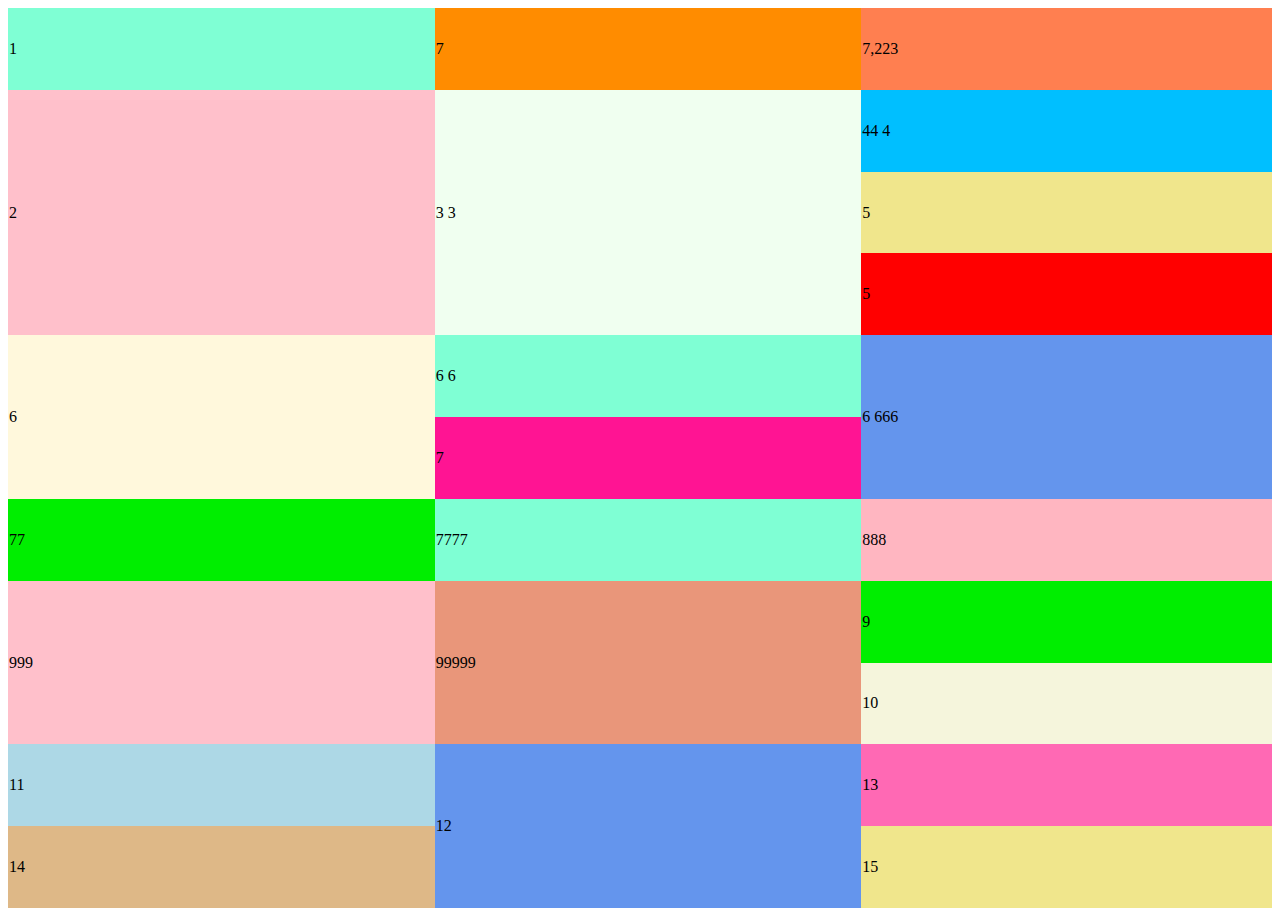
==== task/table/table-maket.html @ bd8ebd66 "table" ====
<!DOCTYPE html>
<html lang="en">
<head>
    <meta charset="UTF-8">
    <title>Title</title>
</head>
<body>
<!DOCTYPE html>
<html lang="en">
<head>
    <meta charset="UTF-8">
    <title>Title</title>
    <link rel="stylesheet" href="table-maket.css">
</head>
<body>
<div class="container">
    <table>
        <tbody>
        <tr >
            <td bgcolor="#7fffd4" class="first">1</td>
            <td bgcolor="#ff8c00">7</td>
            <td bgcolor="#ff7f50">7,223</td>
        </tr>
        <tr >
            <td bgcolor="#ffc0cb" rowspan="3" class="first">2</td>
            <td bgcolor="#f0fff0" rowspan="3">3 3</td>
            <td bgcolor="#00bfff" colspan="1">44 4</td>
        </tr>
        <tr bgcolor="#f0e68c">
            <td>5</td>
        </tr>
        <tr bgcolor="red">
            <td class="first">5</td>
        </tr>
        </td>

        <tr bgcolor="#ff1493">
            <td bgcolor="#fff8dc" rowspan="2">6</td>
            <td bgcolor="#7fffd4" colspan="1">6 6</td>
            <td bgcolor="#6495ed" rowspan="2">6 666</td>
        </tr>
        <tr bgcolor="#ff1493" >
            <td class="first">7</td>
        </tr>
        <tr>
            <td  bgcolor="#green">77</td>
            <td  bgcolor="#7fffd4">7777</td>
            <td  bgcolor="#ffb6c1">888</td>
        </tr>
        <tr >
            <td  bgcolor="#ffc0cb" rowspan="2">999</td>
            <td bgcolor="#e9967a"rowspan="2">99999</td>
            <td  bgcolor="#green" rowspan="1">9</td>
        </tr>
        <tr>
            <td bgcolor="#f5f5dc"  rowspan="1">10</td>
        </tr>
        <tr >
            <td bgcolor="#add8e6" rowspan="1">11</td>
            <td bgcolor="#6495ed"rowspan="2">12</td>
            <td bgcolor="#ff69b4"  rowspan="1">13</td>
        </tr>
        <tr>
            <td bgcolor="#deb887" rowspan="0">14</td>
            <td bgcolor="#f0e68c"rowspan="1">15</td>

        </tr>
        </tbody>

    </table>
</div>

</body>
</html>

</body>
</html>
---- task/table/table-maket.css ----
.container {
    margin: 0;
    padding: 0;
    box-sizing: border-box;
    overflow: hidden;
}

table {
    table-layout: fixed;
    width: 100vw;
    height: 100vh;
    border-spacing: 0 !important;

}

/*tbody{*/
/*    height: 20vh;*/
/*}*/
/*tbody tr:nth-child(1) th {*/
/*    background: #8ae3d1;*/
/*    height: 30px;*/
/*}*/
/*tbody tr:nth-child(1) td:last-child {*/
/*    background: #e38abb;*/
/*    height: 30px;*/
/*}*/
/*tbody tr:nth-child(1) td {*/
/*    background: #a9e38a;*/
/*    height: 30px;*/
/*}*/



/*tbody tr:nth-child(2) td {*/
/*    background: #c18ae3;*/
/*    height: 30px;*/
/*}*/

/*tbody tr:nth-child(3) td {*/
/*    background: #e3d78a;*/
/*    height: 30px;*/
/*}*/

/*th, td {*/
/*    padding: 20px;*/
/*}*/
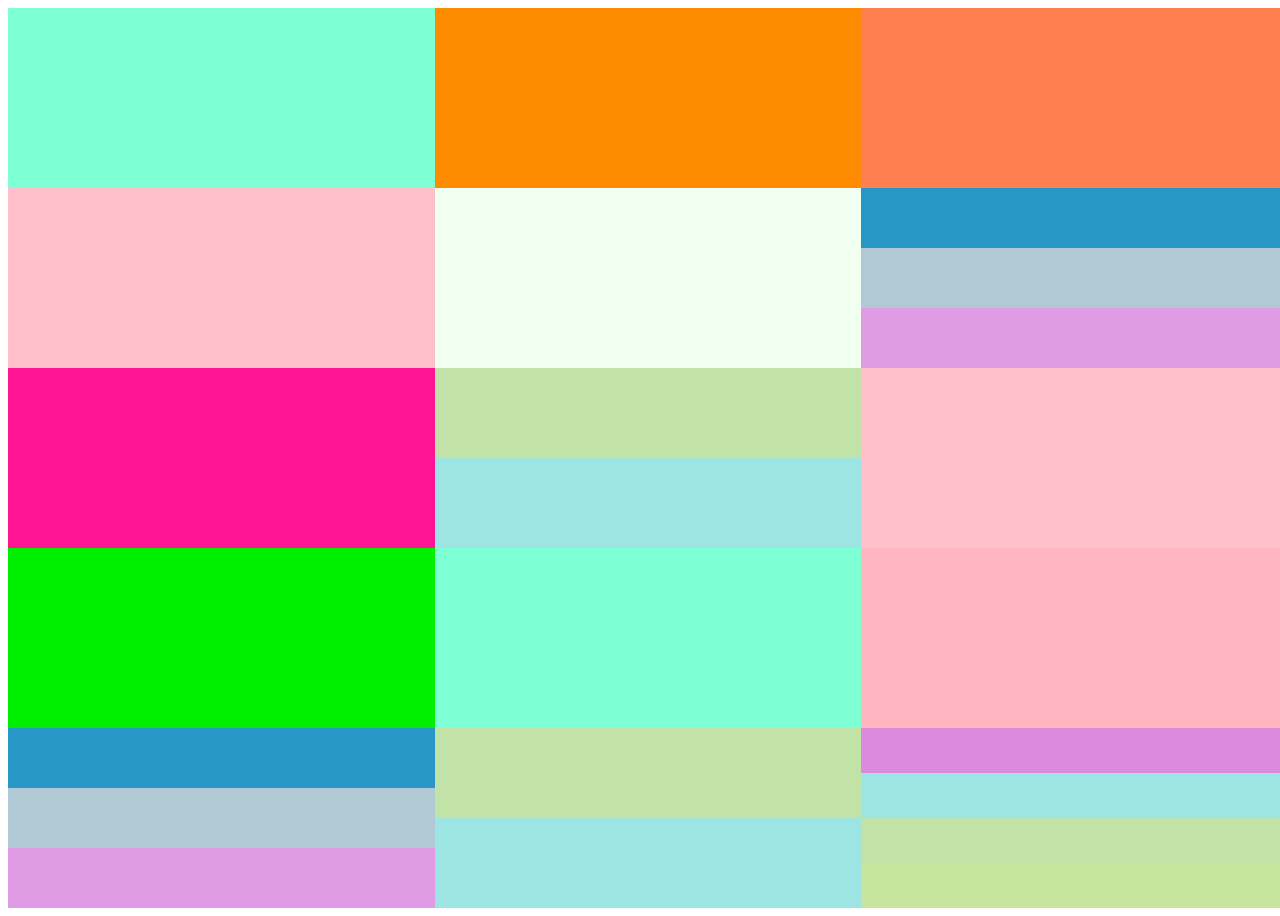
==== commit 577d4162: "table" ====
--- a/task/table/table-maket.html
+++ b/task/table/table-maket.html
@@ -1,10 +1,3 @@
-<!DOCTYPE html>
-<html lang="en">
-<head>
-    <meta charset="UTF-8">
-    <title>Title</title>
-</head>
-<body>
 <!DOCTYPE html>
 <html lang="en">
 <head>
@@ -13,65 +6,54 @@
     <link rel="stylesheet" href="table-maket.css">
 </head>
 <body>
-<div class="container">
-    <table>
-        <tbody>
-        <tr >
-            <td bgcolor="#7fffd4" class="first">1</td>
-            <td bgcolor="#ff8c00">7</td>
-            <td bgcolor="#ff7f50">7,223</td>
-        </tr>
-        <tr >
-            <td bgcolor="#ffc0cb" rowspan="3" class="first">2</td>
-            <td bgcolor="#f0fff0" rowspan="3">3 3</td>
-            <td bgcolor="#00bfff" colspan="1">44 4</td>
-        </tr>
-        <tr bgcolor="#f0e68c">
-            <td>5</td>
-        </tr>
-        <tr bgcolor="red">
-            <td class="first">5</td>
-        </tr>
+<table>
+    <tr>
+        <td bgcolor="#7fffd4" class="first"></td>
+        <td bgcolor="#ff8c00"></td>
+        <td bgcolor="#ff7f50"></td>
+    </tr>
+    <tr>
+        <td bgcolor="#ffc0cb" class="first"></td>
+        <td bgcolor="#f0fff0"></td>
+        <td>
+            <div style="background: #2697c6" class="row three"></div>
+            <div style="background: #b1c9d5" class="row three"></div>
+            <div style="background: #df9ce5" class="row three"></div>
         </td>
+    </tr>
+    <tr>
+        <td bgcolor="#ff1493" class="first"></td>
+        <td bgcolor="#deb887">
+            <div style="background: #c1e3a8" class="row two"></div>
+            <div style="background: #9ce5e3" class="row two"></div>
+        </td>
+        <td bgcolor="#ffc0cb" class="first"></td>
+    </tr>
+    <tr>
+        <td bgcolor="#green"></td>
+        <td bgcolor="#7fffd4"></td>
+        <td bgcolor="#ffb6c1"></td>
+    </tr>
+    <tr>
+        <td bgcolor="#ff1493" class="first">
+            <div style="background: #2697c6" class="row three"></div>
+            <div style="background: #b1c9d5" class="row three"></div>
+            <div style="background: #df9ce5" class="row three"></div>
+        </td>
+        <td bgcolor="#deb887">
+            <div style="background: #c1e3a8" class="row two"></div>
+            <div style="background: #9ce5e3" class="row two "></div>
+        </td>
+        <td bgcolor="#ffc0cb" class="first">
+            <div style="background: #db8ade" class="row four"></div>
+            <div style="background: #9ce5e3" class="row four"></div>
+            <div style="background: #c1e3a8" class="row four"></div>
+            <div style="background: #c7e59c" class="row four"></div>
+        </td>
+    </tr>
 
-        <tr bgcolor="#ff1493">
-            <td bgcolor="#fff8dc" rowspan="2">6</td>
-            <td bgcolor="#7fffd4" colspan="1">6 6</td>
-            <td bgcolor="#6495ed" rowspan="2">6 666</td>
-        </tr>
-        <tr bgcolor="#ff1493" >
-            <td class="first">7</td>
-        </tr>
-        <tr>
-            <td  bgcolor="#green">77</td>
-            <td  bgcolor="#7fffd4">7777</td>
-            <td  bgcolor="#ffb6c1">888</td>
-        </tr>
-        <tr >
-            <td  bgcolor="#ffc0cb" rowspan="2">999</td>
-            <td bgcolor="#e9967a"rowspan="2">99999</td>
-            <td  bgcolor="#green" rowspan="1">9</td>
-        </tr>
-        <tr>
-            <td bgcolor="#f5f5dc"  rowspan="1">10</td>
-        </tr>
-        <tr >
-            <td bgcolor="#add8e6" rowspan="1">11</td>
-            <td bgcolor="#6495ed"rowspan="2">12</td>
-            <td bgcolor="#ff69b4"  rowspan="1">13</td>
-        </tr>
-        <tr>
-            <td bgcolor="#deb887" rowspan="0">14</td>
-            <td bgcolor="#f0e68c"rowspan="1">15</td>
 
-        </tr>
-        </tbody>
-
-    </table>
-</div>
+</table>
 
 </body>
 </html>
-
-</body>
-</html>
--- a/task/table/table-maket.css
+++ b/task/table/table-maket.css
@@ -11,6 +11,32 @@
     height: 100vh;
     border-spacing: 0 !important;
 
+}
+
+table tr {
+    height: 20%;
+    padding: 0;
+}
+
+td {
+    padding: 0;
+}
+
+.row {
+    padding: 0;
+    margin: 0;
+}
+
+.three {
+    height: 33.33%;
+}
+
+.two {
+    height: 50%;
+}
+
+.four {
+    height: 25%;
 }
 
 /*tbody{*/
@@ -30,7 +56,6 @@
 /*}*/
 
 
-
 /*tbody tr:nth-child(2) td {*/
 /*    background: #c18ae3;*/
 /*    height: 30px;*/
